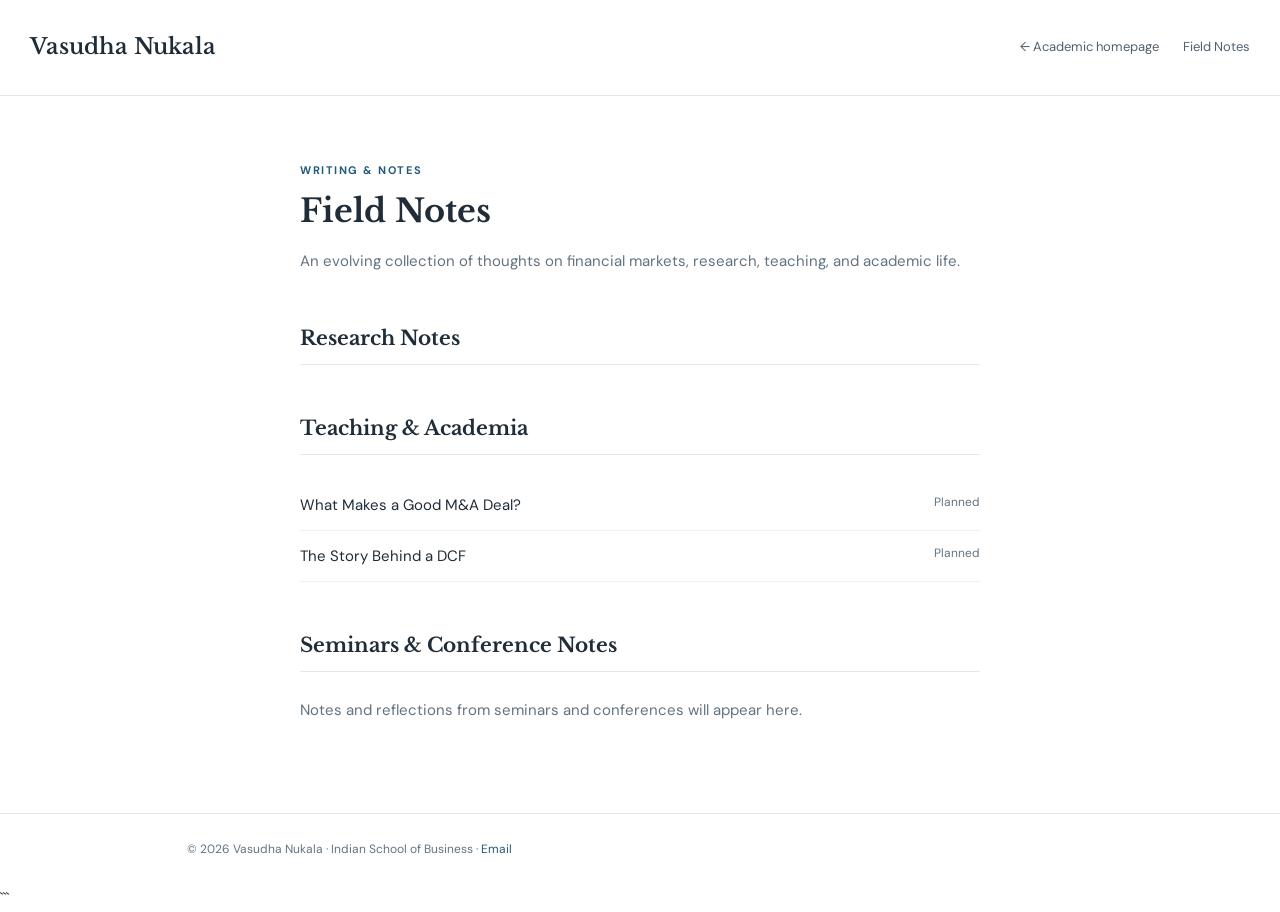
==== notebook/index.html @ e1ff9db9 "Refactor sections in index.html Removed 'Financial Markets' section and updated 'Conference Notes' h" ====
<!doctype html>
<html lang="en">
<head>
  <meta charset="utf-8">
  <meta name="viewport" content="width=device-width, initial-scale=1">
  <meta
    name="description"
    content="Vasudha Nukala — Assistant Professor of Finance at the Indian School of Business. Research, teaching and notebook."
  >

  <title>Notebook | Vasudha Nukala</title>

  <link rel="stylesheet" href="../style.css">
</head>

<body>
  <header class="top">
    <div class="wrap nav">
      <a class="brand" href="../index.html">Vasudha Nukala</a>

      <nav class="links">
        <a href="../index.html">← Academic homepage</a>
        <a href="index.html">Field Notes</a>
      </nav>
    </div>
  </header>

  <main class="notebook">
    <div class="eyebrow">Writing &amp; notes</div>

    <h1>Field Notes</h1>

    <p class="muted">
      An evolving collection of thoughts on financial markets, research, teaching,
      and academic life.
    </p>

    <h2>Research Notes</h2>


    <h2>Teaching &amp; Academia</h2>

    <div class="entry">
      What Makes a Good M&amp;A Deal?
      <span>Planned</span>
    </div>

    <div class="entry">
      The Story Behind a DCF
      <span>Planned</span>
    </div>

    <h2>Seminars &amp; Conference Notes</h2>

    <p class="muted">
      Notes and reflections from seminars and conferences will appear here.
    </p>
  </main>

  <footer class="footer">
    <div class="wrap">
      © 2026 Vasudha Nukala · Indian School of Business ·
      <a href="mailto:Vasudha_Nukala@isb.edu">Email</a>
    </div>
  </footer>
</body>
</html>
```
---- style.css ----
/* ==========================================
   1. FONTS
   ========================================== */

@import url('https://fonts.googleapis.com/css2?family=DM+Sans:wght@400;500;600;700&family=Libre+Baskerville:wght@400;700&display=swap');


/* ==========================================
   2. COLORS
   ========================================== */

:root {
  --ink: #202d38;
  --muted: #637381;
  --accent: #245b78;
  --line: #e4e8eb;
  --paper: #fff;
  --soft: #f6f8f9;
}


/* ==========================================
   3. GENERAL PAGE STYLING
   ========================================== */

* {
  box-sizing: border-box;
}

html {
  scroll-behavior: smooth;
}

body {
  margin: 0;
  background: var(--paper);
  color: var(--ink);
  font: 15px/1.75 'DM Sans', Arial, sans-serif;
}

a {
  color: var(--accent);
  text-decoration: none;
}

a:hover {
  text-decoration: underline;
}


/* ==========================================
   4. PAGE WIDTH
   ========================================== */

.wrap {
  max-width: 970px;
  margin: auto;
  padding: 0 32px;
}


/* ==========================================
   5. HEADER AND NAVIGATION
   ========================================== */

.top {
  position: sticky;
  top: 0;
  background: rgba(255, 255, 255, .97);
  border-bottom: 1px solid var(--line);
  z-index: 5;
}

.nav {
  display: flex;
  justify-content: space-between;
  align-items: center;
  gap: 16px;
  min-height: 68px;
}

.brand {
  font-family: 'Libre Baskerville', Georgia, serif;
  font-size: 17px;
  font-weight: bold;
  color: var(--ink);
}

.links {
  display: flex;
  gap: 21px;
  flex-wrap: wrap;
  font-size: 13px;
}

.links a {
  color: #52616e;
}


/* ==========================================
   6. HOMEPAGE INTRODUCTION
   ========================================== */

.hero {
  display: grid;
  grid-template-columns: 1fr 195px;
  gap: 50px;
  align-items: center;
  padding: 80px 0 65px;
}

.eyebrow {
  text-transform: uppercase;
  letter-spacing: .14em;
  font-size: 11px;
  color: var(--accent);
  font-weight: 700;
}


/* ==========================================
   7. HEADINGS
   ========================================== */

h1,
h2,
h3 {
  font-family: 'Libre Baskerville', Georgia, serif;
  line-height: 1.35;
}

h1 {
  font-size: 39px;
  margin: 10px 0;
}

h2 {
  font-size: 25px;
  margin: 0 0 25px;
}

h3 {
  font-size: 16px;
  margin: 0 0 8px;
}

.hero p {
  max-width: 650px;
}


/* ==========================================
   8. TEXT AND METADATA
   ========================================== */

.muted,
.meta {
  color: var(--muted);
}

.meta {
  font-size: 13px;
}


/* ==========================================
   9. PROFILE PHOTOGRAPH
   ========================================== */

.photo {
  height: 245px;
  background: #f1f4f5;
  border: 1px solid var(--line);
  display: flex;
  align-items: center;
  justify-content: center;
  color: #8896a1;
  text-align: center;
  font-size: 12px;
  padding: 15px;
}

.photo img {
  width: 100%;
  height: 100%;
  object-fit: cover;
}


/* ==========================================
   10. RESEARCH INTEREST TAGS
   ========================================== */

.pills {
  display: flex;
  flex-wrap: wrap;
  gap: 8px;
  margin: 22px 0;
}

.pill {
  font-size: 12px;
  background: var(--soft);
  border: 1px solid var(--line);
  padding: 3px 10px;
  border-radius: 20px;
}


/* ==========================================
   11. QUICK LINKS
   ========================================== */

.actions {
  display: flex;
  gap: 17px;
  flex-wrap: wrap;
  font-size: 13px;
}


/* ==========================================
   12. PAGE SECTIONS
   ========================================== */

section {
  padding: 56px 0;
  border-top: 1px solid var(--line);
}

.section-kicker {
  font-size: 11px;
  text-transform: uppercase;
  letter-spacing: .12em;
  color: var(--muted);
}


/* ==========================================
   13. RESEARCH PAPERS
   ========================================== */

.paper {
  padding: 22px 0;
  border-bottom: 1px solid var(--line);
}

.paper:last-child {
  border: 0;
}

.paper h3 {
  margin: 0 0 4px;
}

.paper p {
  margin: 7px 0;
}

.paper details {
  margin-top: 8px;
  font-size: 14px;
}

.paper summary {
  color: var(--accent);
  cursor: pointer;
  display: inline-block;
}


/* ==========================================
   14. PRESENTATIONS BY YEAR
   ========================================== */

.year {
  display: grid;
  grid-template-columns: 85px 1fr;
  gap: 15px;
  margin: 20px 0;
}

.year strong {
  color: var(--accent);
}


/* ==========================================
   15. LISTS
   ========================================== */

ul.clean {
  padding-left: 19px;
  margin: 0;
}

li {
  margin: 6px 0;
}


/* ==========================================
   16. FOOTER
   ========================================== */

.footer {
  border-top: 1px solid var(--line);
  padding: 25px 0;
  color: var(--muted);
  font-size: 12px;
}


/* ==========================================
   17. NOTEBOOK PAGE
   ========================================== */

.notebook {
  max-width: 740px;
  margin: 65px auto 90px;
  padding: 0 30px;
}

.notebook h1 {
  font-size: 32px;
}

.notebook h2 {
  font-size: 20px;
  margin-top: 50px;
  border-bottom: 1px solid var(--line);
  padding-bottom: 12px;
}

.entry {
  display: flex;
  justify-content: space-between;
  gap: 20px;
  padding: 12px 0;
  border-bottom: 1px solid #eef0f2;
}

.entry span {
  color: var(--muted);
  font-size: 12px;
  white-space: nowrap;
}


/* ==========================================
   18. NOTE BOXES
   ========================================== */

.note {
  background: var(--soft);
  padding: 15px 18px;
  font-size: 13px;
  color: var(--muted);
  border-left: 2px solid var(--accent);
}


/* ==========================================
   19. MOBILE RESPONSIVENESS
   ========================================== */

@media (max-width: 720px) {

  .wrap {
    padding: 0 20px;
  }

  .nav {
    align-items: flex-start;
    padding: 15px 0;
    flex-direction: column;
  }

  .links {
    gap: 12px;
  }

  .hero {
    grid-template-columns: 1fr;
    padding: 42px 0;
    gap: 20px;
  }

  .photo {
    height: 170px;
    width: 145px;
    grid-row: 1;
  }

  h1 {
    font-size: 31px;
  }

  .year {
    grid-template-columns: 1fr;
    gap: 0;
  }

  section {
    padding: 40px 0;
  }

}


/* HEADER LAYOUT */

.top .wrap {
  max-width: none;
  width: 100%;
  padding-left: 30px;
  padding-right: 30px;
  box-sizing: border-box;
}

.nav {
  display: flex;
  justify-content: space-between;
  align-items: center;
}

.links {
  display: flex;
  align-items: center;
  gap: 24px;
  margin-left: auto;
}

/* HEADER HEIGHT */

.top .nav {
  min-height: 95px;
}

.brand {
  font-size: 22px;
  font-weight: 600;
}
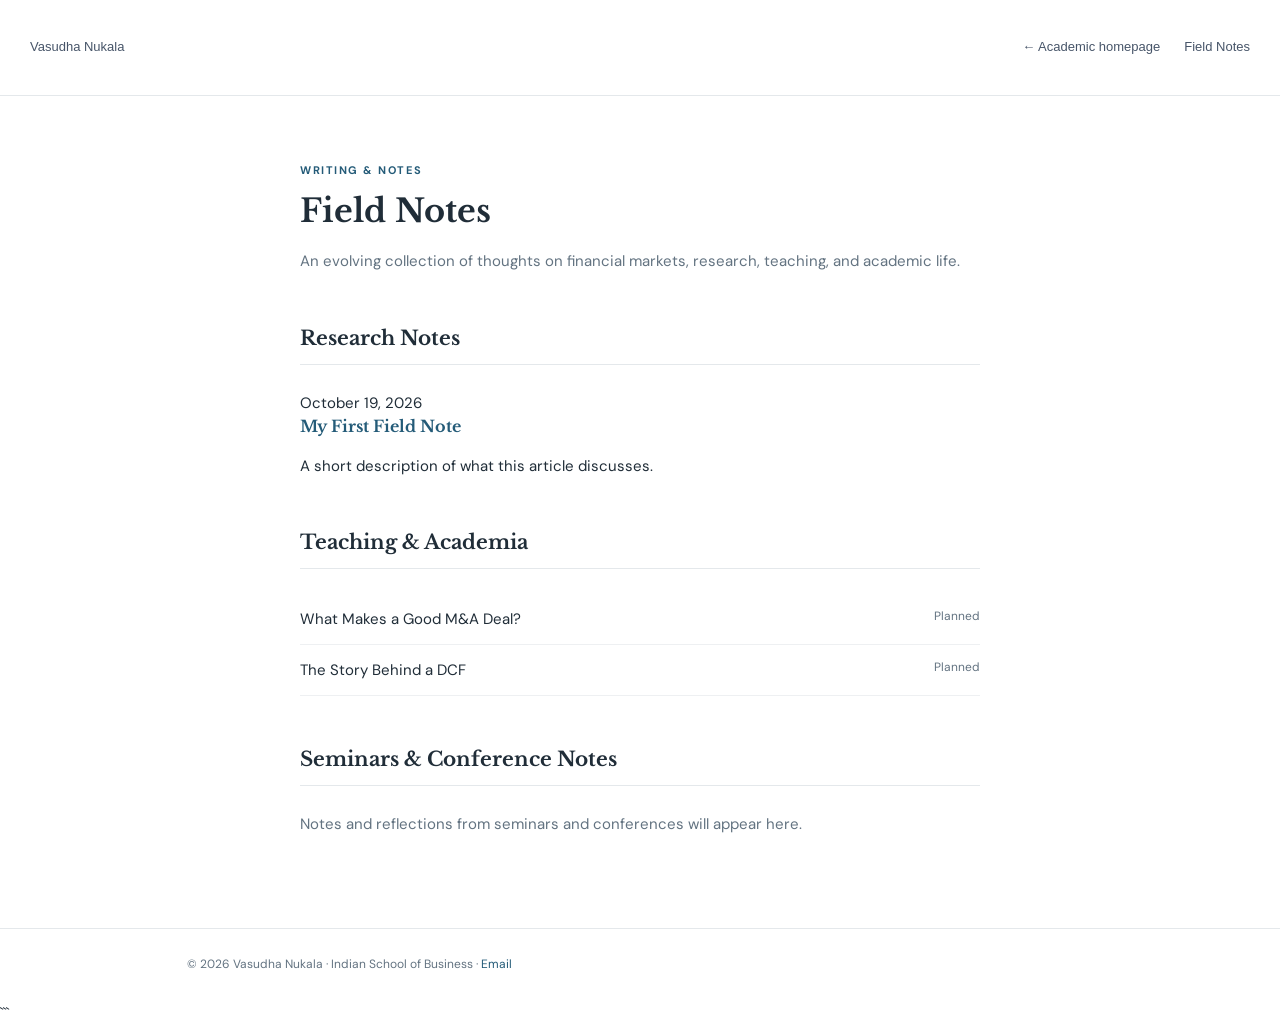
==== commit 93aa1157: "Add article entry for 'My First Field Note' Added a new article entry for 'My First Field Note' with" ====
--- a/notebook/index.html
+++ b/notebook/index.html
@@ -38,6 +38,19 @@
 
     <h2>Research Notes</h2>
 
+    <article class="note-entry">
+  <div class="note-date">October 19, 2026</div>
+
+  <h3>
+    <a href="first-post.html">
+      My First Field Note
+    </a>
+  </h3>
+
+  <p>
+    A short description of what this article discusses.
+  </p>
+</article>
 
     <h2>Teaching &amp; Academia</h2>
 
--- a/style.css
+++ b/style.css
@@ -443,3 +443,651 @@
   font-size: 22px;
   font-weight: 600;
 }
+
+.social-links {
+  display: flex;
+  justify-content: center;
+  align-items: center;
+  gap: 8px;
+  margin-top: 10px;
+}
+
+.social-links a {
+  display: inline-flex;
+  align-items: center;
+  justify-content: center;
+  width: 16px;
+  height: 16px;
+  color: #217a95;
+  text-decoration: none;
+}
+
+.social-links svg {
+  width: 14px;
+  height: 14px;
+  fill: currentColor;
+}
+
+.social-links a:hover {
+  color: #14546a;
+}
+
+.social-links a:focus-visible {
+  outline: 2px solid #217a95;
+  outline-offset: 3px;
+}
+
+.profile .social-links {
+  display: flex;
+  justify-content: center;
+  align-items: center;
+  gap: 7px;
+  margin-top: 8px;
+}
+
+.profile .social-links a {
+  display: inline-flex;
+  align-items: center;
+  justify-content: center;
+  width: 14px;
+  height: 14px;
+  min-width: 0;
+  min-height: 0;
+  padding: 0;
+  border: 0;
+  background: none;
+  color: #217a95;
+  text-decoration: none;
+}
+
+.profile .social-links svg {
+  display: block;
+  width: 12px;
+  height: 12px;
+  fill: currentColor;
+}
+
+.profile .social-links .twitter-link {
+  color: #1da1f2;
+}
+
+.profile .social-links {
+  display: flex;
+  justify-content: center;
+  align-items: center;
+  gap: 0;
+  margin-top: 8px;
+}
+
+.profile .social-links a,
+.profile .social-links .twitter-link {
+  width: 14px;
+  height: 14px;
+  padding: 0;
+  margin: 0;
+  color: #479bb5;
+}
+
+.profile .social-links svg {
+  display: block;
+  width: 13px;
+  height: 13px;
+  fill: currentColor;
+}
+
+.photo-contact {
+  margin-top: 14px;
+  border-bottom: 1px solid #eeeeee;
+  padding-bottom: 10px;
+}
+
+.photo-contact a {
+  display: flex;
+  align-items: center;
+  gap: 9px;
+  color: #172744;
+  font-size: 12px;
+  text-decoration: none;
+}
+
+.photo-contact svg {
+  width: 14px;
+  height: 14px;
+  flex-shrink: 0;
+  fill: none;
+  stroke: #b8b8b8;
+  stroke-width: 1.4;
+}
+
+.photo-contact a:hover {
+  text-decoration: underline;
+}
+
+.top .brand,
+.top .links a {
+  font-size: 13px;
+}
+
+header.top a.brand,
+header.top nav.links a {
+  font-family: Arial, sans-serif !important;
+  font-size: 13px !important;
+  font-weight: 400 !important;
+  font-style: normal !important;
+  letter-spacing: normal !important;
+  color: #475569 !important;
+}
+
+/* Published Papers heading */
+.research-subheading {
+  margin-top: 40px;
+  margin-bottom: 24px;
+}
+
+/* Make published paper titles match working papers */
+.paper h3 a {
+  color: inherit;
+  text-decoration: none;
+}
+
+.paper h3 a:hover {
+  color: var(--accent);
+}
+
+/* Publication year and journal badge */
+.publication-info {
+  display: flex;
+  align-items: center;
+  flex-wrap: wrap;
+  gap: 12px;
+  margin: 10px 0;
+  font-size: 13px;
+  color: #777;
+}
+
+/* Dark navy journal badge */
+.journal-badge {
+  display: inline-block;
+  background: #1b2742;
+  color: #ffffff;
+  padding: 5px 12px;
+  border-radius: 3px;
+  font-family: Arial, sans-serif;
+  font-size: 10px;
+  font-weight: 700;
+  letter-spacing: 0.04em;
+  line-height: 1.4;
+}
+
+/* Paper link button */
+.paper-links {
+  margin: 12px 0;
+  font-size: 12px;
+}
+
+.paper-links a {
+  display: inline-block;
+  padding: 5px 10px;
+  border: 1px solid #d8dde2;
+  border-radius: 3px;
+  text-decoration: none;
+  color: var(--ink);
+}
+
+.paper-links a:hover {
+  border-color: var(--accent);
+  color: var(--accent);
+}
+
+/* Published paper title links */
+#research .paper h3 a {
+  color: #24313c;
+  text-decoration: none;
+}
+
+#research .paper h3 a:hover {
+  color: #286183;
+}
+
+/* Year and publication badge */
+#research .publication-info {
+  display: flex;
+  align-items: center;
+  flex-wrap: wrap;
+  gap: 12px;
+  margin: 10px 0;
+  font-size: 13px;
+  color: #777777;
+}
+
+#research .journal-badge {
+  display: inline-block;
+  background-color: #1b2742;
+  color: #ffffff;
+  padding: 5px 12px;
+  border-radius: 3px;
+  font-family: Arial, sans-serif;
+  font-size: 10px;
+  font-weight: 700;
+  letter-spacing: 0.04em;
+  line-height: 1.4;
+}
+
+/* Outlined paper button */
+#research .paper-links {
+  margin: 12px 0;
+}
+
+#research .paper-links a {
+  display: inline-block;
+  padding: 6px 12px;
+  border: 1px solid #d8dde2;
+  border-radius: 3px;
+  color: #24313c;
+  text-decoration: none;
+  font-size: 12px;
+}
+
+#research .paper-links a:hover {
+  border-color: #286183;
+  color: #286183;
+}
+
+
+
+/* ==========================================
+   TEACHING PAGE
+   ========================================== */
+
+.teaching-institution {
+  font-family: 'Libre Baskerville', Georgia, serif;
+  font-size: 21px;
+  font-weight: 600;
+  color: var(--accent);
+  margin-top: 40px;
+  margin-bottom: 22px;
+}
+
+.teaching-group {
+  margin-bottom: 28px;
+}
+
+.teaching-group h4 {
+  font-size: 16px;
+  font-weight: 700;
+  color: var(--ink);
+  margin-bottom: 12px;
+}
+
+.teaching-group p {
+  font-size: 15px;
+  line-height: 1.7;
+  margin: 0 0 12px;
+}
+
+/* Teaching institution headings */
+
+#teaching .teaching-institution {
+  font-family: 'Libre Baskerville', Georgia, serif;
+  font-size: 22px;
+  font-weight: 600;
+  color: var(--accent);
+  margin-top: 45px;
+  margin-bottom: 25px;
+}
+
+/* ==========================================
+   TEACHING PAGE - SEPARATORS
+   ========================================== */
+
+/* Remove horizontal lines between individual courses */
+#teaching .paper {
+  border-bottom: none;
+  padding-bottom: 0;
+  margin-bottom: 28px;
+}
+
+/* Add a separator before the second university */
+#teaching .teaching-institution:not(:first-of-type) {
+  border-top: 1px solid #e2e6e9;
+  padding-top: 35px;
+  margin-top: 45px;
+}
+
+/* Reduce spacing between Olin courses only */
+
+#teaching .olin-courses .paper {
+  margin-bottom: 14px;
+  padding-bottom: 0;
+  border-bottom: none;
+}
+
+#teaching .olin-courses .paper h3 {
+  margin-bottom: 4px;
+}
+
+#teaching .olin-courses .paper .meta {
+  margin-top: 0;
+  margin-bottom: 0;
+}
+
+
+/* ==========================================
+   TEACHING PAGE - TWO-COLUMN CARDS
+   ========================================== */
+
+#teaching.teaching-page .teaching-cards {
+  display: grid;
+  grid-template-columns: repeat(2, minmax(0, 1fr));
+  gap: 24px;
+  margin-top: 35px;
+  align-items: stretch;
+}
+
+#teaching.teaching-page .teaching-card {
+  border: 1px solid #e1e5e8;
+  border-radius: 4px;
+  padding: 25px 24px;
+  min-width: 0;
+}
+
+#teaching.teaching-page .teaching-card h3 {
+  font-family: 'Libre Baskerville', Georgia, serif;
+  font-size: 17px;
+  font-weight: 400;
+  color: var(--ink);
+  margin: 0 0 8px;
+  line-height: 1.5;
+}
+
+#teaching.teaching-page .teaching-card-subtitle {
+  font-size: 12px;
+  font-style: italic;
+  color: #888;
+  margin: 0 0 22px;
+}
+
+#teaching.teaching-page .teaching-course {
+  display: flex;
+  align-items: flex-start;
+  gap: 10px;
+  padding: 12px 0;
+  border-bottom: 1px solid #edf0f2;
+  font-size: 13px;
+  line-height: 1.5;
+  color: var(--ink);
+}
+
+#teaching.teaching-page .teaching-course:last-child {
+  border-bottom: none;
+}
+
+#teaching.teaching-page .role-badge {
+  display: inline-block;
+  flex-shrink: 0;
+  padding: 4px 7px;
+  border-radius: 2px;
+  color: #ffffff;
+  font-family: Arial, sans-serif;
+  font-size: 9px;
+  font-weight: 700;
+  letter-spacing: 0.04em;
+  line-height: 1.3;
+}
+
+#teaching.teaching-page .role-badge.instructor {
+  background: #1b2742;
+}
+
+#teaching.teaching-page .role-badge.ta {
+  background: #7b9f8f;
+}
+
+#teaching.teaching-page .course-detail {
+  font-size: 11px;
+  color: #888;
+  margin-top: 3px;
+}
+
+/* Mobile layout */
+@media (max-width: 720px) {
+  #teaching.teaching-page .teaching-cards {
+    grid-template-columns: 1fr;
+    gap: 18px;
+  }
+
+  #teaching.teaching-page .teaching-card {
+    padding: 20px;
+  }
+}
+
+
+/* ==========================================
+   SEMINAR ARCHIVE - SCROLLABLE YEAR CARDS
+   ========================================== */
+
+#seminars .seminar-card-grid {
+  display: grid;
+  grid-template-columns: repeat(2, minmax(0, 1fr));
+  gap: 24px;
+  margin-top: 35px;
+  align-items: stretch;
+}
+
+/* Match the Teaching page's bordered cards */
+#seminars .seminar-card {
+  border: 1px solid #e1e5e8;
+  border-radius: 4px;
+  padding: 25px 24px;
+  margin: 0;
+  min-width: 0;
+  height: 480px;
+  box-sizing: border-box;
+}
+
+/* Make each card scroll independently */
+#seminars .seminar-card-scroll {
+  height: 100%;
+  overflow-y: auto;
+  padding-right: 12px;
+  scrollbar-width: thin;
+  scrollbar-color: #cbd5dc transparent;
+}
+
+/* Academic year heading */
+#seminars .seminar-card h3 {
+  font-family: 'Libre Baskerville', Georgia, serif;
+  font-size: 22px;
+  color: var(--ink);
+  margin: 0 0 18px;
+  padding-bottom: 15px;
+  border-bottom: 1px solid #e1e5e8;
+}
+
+/* Compact speaker entries */
+#seminars .seminar-card .seminar-entry {
+  padding: 12px 0;
+}
+
+#seminars .seminar-card .seminar-entry h4 {
+  font-size: 15px;
+  margin-bottom: 4px;
+}
+
+#seminars .seminar-card .seminar-entry p {
+  font-size: 12px;
+}
+
+/* Make the third card span the full row */
+#seminars #year-2024 {
+  grid-column: 1 / -1;
+  height: 340px;
+}
+
+/* Mobile: stack the cards */
+@media (max-width: 720px) {
+  #seminars .seminar-card-grid {
+    grid-template-columns: 1fr;
+  }
+
+  #seminars .seminar-card {
+    height: 420px;
+  }
+
+  #seminars #year-2024 {
+    grid-column: auto;
+    height: 420px;
+  }
+}
+
+
+/* ==========================================
+   SEMINAR ROWS - SINGLE LINE
+   ========================================== */
+
+#seminars .seminar-card .seminar-entry {
+  display: grid;
+  grid-template-columns: minmax(0, 1.3fr) minmax(0, 1fr) 24px;
+  align-items: center;
+  column-gap: 12px;
+  padding: 13px 0;
+  border-bottom: 1px solid #edf0f2;
+}
+
+#seminars .seminar-speaker {
+  font-size: 13px;
+  font-weight: 600;
+  color: var(--ink);
+  min-width: 0;
+}
+
+#seminars .seminar-institution {
+  font-size: 12px;
+  color: #78838d;
+  min-width: 0;
+}
+
+#seminars .seminar-paper-icon {
+  color: var(--accent);
+  display: inline-flex;
+  align-items: center;
+  justify-content: center;
+  width: 24px;
+  height: 24px;
+  text-decoration: none;
+}
+
+#seminars a.seminar-paper-icon:hover {
+  opacity: 0.65;
+}
+
+#seminars .seminar-speaker a {
+  color: inherit;
+  text-decoration: none;
+}
+
+#seminars .seminar-speaker a:hover {
+  color: var(--accent);
+}
+
+/* Keep rows compact on smaller screens */
+@media (max-width: 720px) {
+  #seminars .seminar-card .seminar-entry {
+    grid-template-columns: minmax(0, 1fr) minmax(0, 1fr) 24px;
+    column-gap: 8px;
+  }
+
+  #seminars .seminar-speaker {
+    font-size: 12px;
+  }
+
+  #seminars .seminar-institution {
+    font-size: 11px;
+  }
+}
+
+
+/* ==========================================
+   SEMINAR PAGE - FULL WIDTH YEAR CARDS
+   ========================================== */
+
+/* Stack the three academic years vertically */
+#seminars .seminar-card-grid {
+  display: grid;
+  grid-template-columns: 1fr;
+  gap: 28px;
+}
+
+/* Each box takes the full available width */
+#seminars .seminar-card,
+#seminars #year-2024 {
+  grid-column: 1 / -1;
+  width: 100%;
+  height: 420px;
+  box-sizing: border-box;
+}
+
+/* Three columns: speaker, institution, paper icon */
+#seminars .seminar-card .seminar-entry {
+  display: grid;
+  grid-template-columns:
+    minmax(0, 1fr)
+    minmax(0, 1.5fr)
+    28px;
+  align-items: center;
+  column-gap: 24px;
+  padding: 13px 0;
+}
+
+/* Consistent font size for speaker and institution */
+#seminars .seminar-card .seminar-speaker,
+#seminars .seminar-card .seminar-institution {
+  font-size: 14px;
+  line-height: 1.5;
+}
+
+/* Speaker name slightly bolder */
+#seminars .seminar-card .seminar-speaker {
+  font-weight: 600;
+}
+
+/* Institution gets more horizontal room */
+#seminars .seminar-card .seminar-institution {
+  font-weight: 400;
+  color: #78838d;
+}
+
+/* Keep the paper icon aligned to the right */
+#seminars .seminar-card .seminar-paper-icon {
+  justify-self: end;
+}
+
+/* If older date elements are still present,
+   make them match the other text */
+#seminars .seminar-card .seminar-date {
+  font-size: 14px;
+  line-height: 1.5;
+}
+
+/* Mobile layout */
+@media (max-width: 720px) {
+  #seminars .seminar-card,
+  #seminars #year-2024 {
+    height: 400px;
+  }
+
+  #seminars .seminar-card .seminar-entry {
+    grid-template-columns:
+      minmax(0, 1fr)
+      minmax(0, 1.2fr)
+      24px;
+    column-gap: 10px;
+  }
+
+  #seminars .seminar-card .seminar-speaker,
+  #seminars .seminar-card .seminar-institution {
+    font-size: 12px;
+  }
+}
+
+
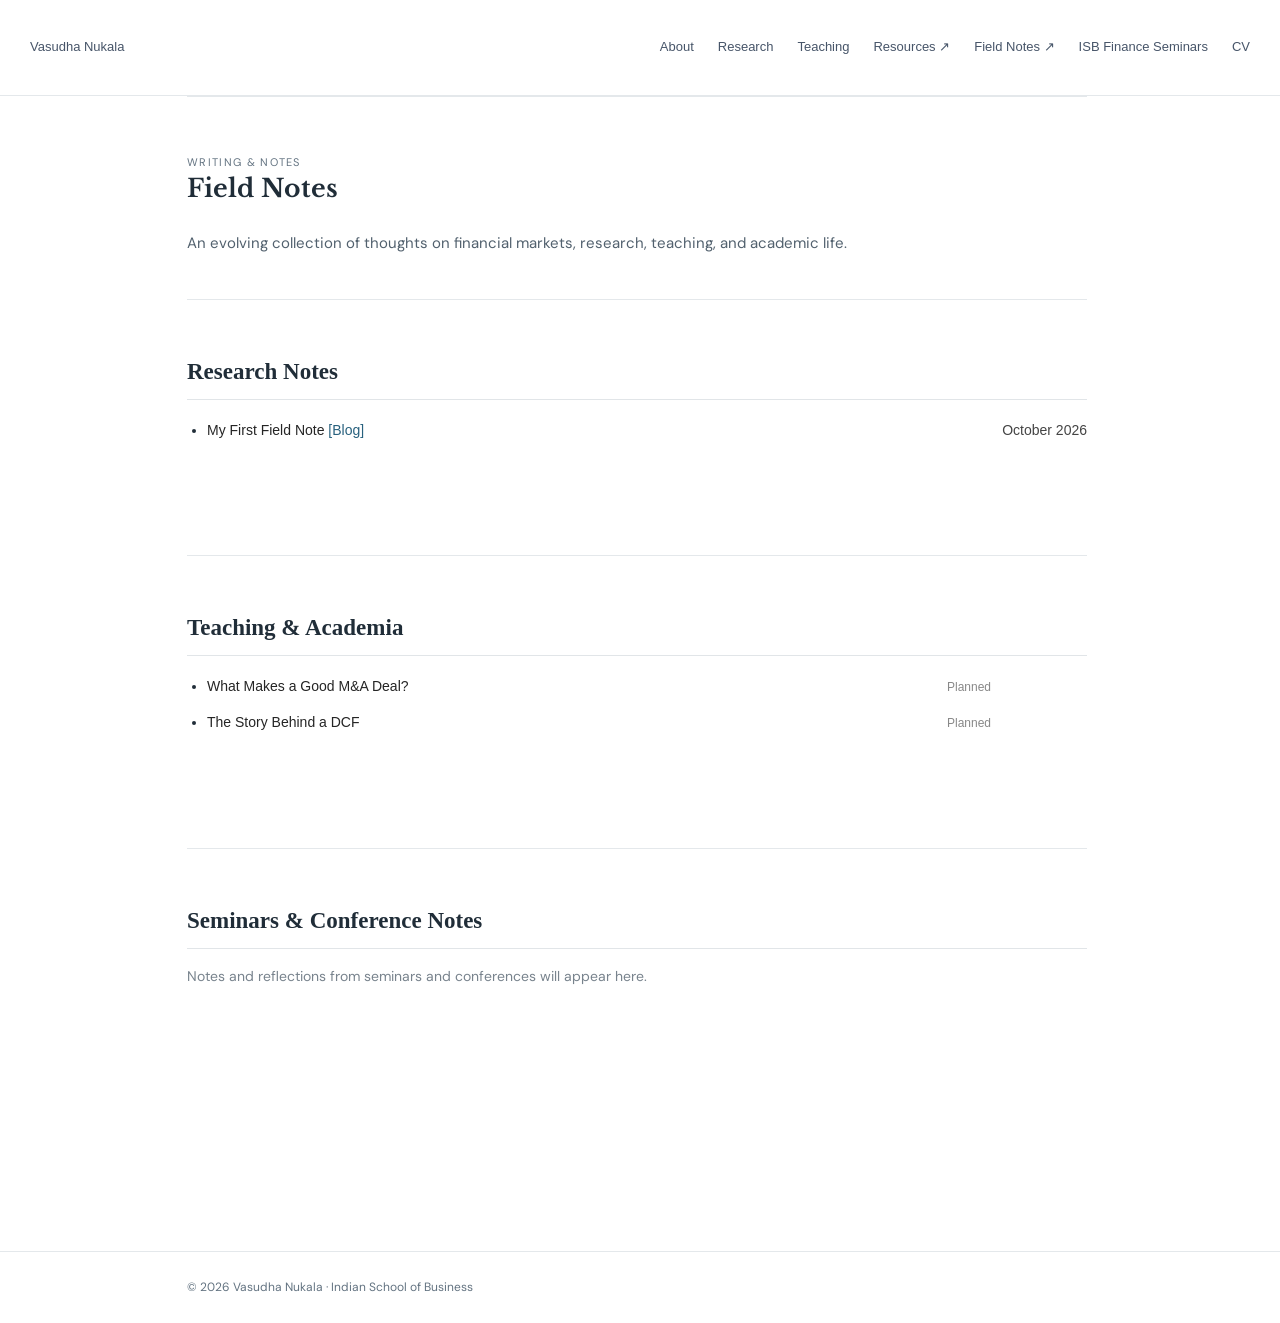
==== commit 8fab41a1: "Update index.html for Field Notes section" ====
--- a/notebook/index.html
+++ b/notebook/index.html
@@ -1,82 +1,256 @@
 
 <!doctype html>
 <html lang="en">
+
 <head>
   <meta charset="utf-8">
   <meta name="viewport" content="width=device-width, initial-scale=1">
-  <meta
-    name="description"
-    content="Vasudha Nukala — Assistant Professor of Finance at the Indian School of Business. Research, teaching and notebook."
-  >
-
-  <title>Notebook | Vasudha Nukala</title>
-
-  <link rel="stylesheet" href="../style.css">
+
+  <title>Field Notes | Vasudha Nukala</title>
+  <meta name="description"
+        content="Field Notes by Vasudha Nukala">
+
+  <link rel="stylesheet" href="../style.css?v=3">
+
+  <style>
+    /* Field Notes index */
+
+    #field-notes {
+      max-width: 900px;
+      margin-bottom: 90px;
+    }
+
+    #field-notes .notes-intro {
+      color: #52616e;
+      line-height: 1.7;
+      margin: 16px 0 42px;
+    }
+
+    /* Preserve category headings */
+    #field-notes .notes-section {
+      margin: 40px 0 48px;
+    }
+
+    #field-notes .notes-section h3 {
+      font-family: Georgia, serif;
+      font-size: 23px;
+      color: var(--ink);
+      margin: 0 0 16px;
+      padding-bottom: 12px;
+      border-bottom: 1px solid #e1e5e8;
+    }
+
+    /* Sangmin Oh-inspired compact post lists */
+    #field-notes .notes-list {
+      list-style: disc;
+      padding-left: 20px;
+      margin: 0;
+    }
+
+    #field-notes .notes-list li {
+      padding: 4px 0;
+      font-family: Arial, sans-serif;
+      font-size: 14px;
+      line-height: 1.55;
+    }
+
+    #field-notes .note-row {
+      display: grid;
+      grid-template-columns: minmax(0, 1fr) 140px;
+      column-gap: 20px;
+      align-items: baseline;
+    }
+
+    #field-notes .note-title {
+      color: #252525;
+    }
+
+    #field-notes .note-link {
+      color: #28617e;
+      text-decoration: none;
+      white-space: nowrap;
+    }
+
+    #field-notes .note-link:hover {
+      text-decoration: underline;
+    }
+
+    #field-notes .note-date {
+      color: #444;
+      font-size: 14px;
+      text-align: right;
+      white-space: nowrap;
+    }
+
+    #field-notes .note-planned {
+      color: #888;
+      font-size: 12px;
+    }
+
+    #field-notes .notes-empty {
+      color: #78838d;
+      font-size: 14px;
+      line-height: 1.7;
+      margin: 12px 0;
+    }
+
+    @media (max-width: 650px) {
+      #field-notes .note-row {
+        grid-template-columns: minmax(0, 1fr);
+        row-gap: 2px;
+      }
+
+      #field-notes .note-date {
+        text-align: left;
+        font-size: 12px;
+        color: #888;
+      }
+    }
+  </style>
 </head>
 
 <body>
+
+  <!-- NAVIGATION -->
   <header class="top">
     <div class="wrap nav">
-      <a class="brand" href="../index.html">Vasudha Nukala</a>
+
+      <a class="brand" href="../index.html">
+        Vasudha Nukala
+      </a>
 
       <nav class="links">
-        <a href="../index.html">← Academic homepage</a>
-        <a href="index.html">Field Notes</a>
+        <a href="../index.html#about">About</a>
+        <a href="../index.html#research">Research</a>
+        <a href="../teaching/">Teaching</a>
+        <a href="../resources/">Resources ↗</a>
+        <a href="../notebook/">Field Notes ↗</a>
+        <a href="../seminars/">ISB Finance Seminars</a>
+        <a href="../index.html#cv">CV</a>
       </nav>
+
     </div>
   </header>
 
-  <main class="notebook">
-    <div class="eyebrow">Writing &amp; notes</div>
-
-    <h1>Field Notes</h1>
-
-    <p class="muted">
-      An evolving collection of thoughts on financial markets, research, teaching,
-      and academic life.
-    </p>
-
-    <h2>Research Notes</h2>
-
-    <article class="note-entry">
-  <div class="note-date">October 19, 2026</div>
-
-  <h3>
-    <a href="first-post.html">
-      My First Field Note
-    </a>
-  </h3>
-
-  <p>
-    A short description of what this article discusses.
-  </p>
-</article>
-
-    <h2>Teaching &amp; Academia</h2>
-
-    <div class="entry">
-      What Makes a Good M&amp;A Deal?
-      <span>Planned</span>
-    </div>
-
-    <div class="entry">
-      The Story Behind a DCF
-      <span>Planned</span>
-    </div>
-
-    <h2>Seminars &amp; Conference Notes</h2>
-
-    <p class="muted">
-      Notes and reflections from seminars and conferences will appear here.
-    </p>
+  <!-- MAIN CONTENT -->
+  <main class="wrap">
+
+    <section id="field-notes">
+
+      <div class="section-kicker">
+        WRITING & NOTES
+      </div>
+
+      <h2>Field Notes</h2>
+
+      <p class="notes-intro">
+        An evolving collection of thoughts on financial
+        markets, research, teaching, and academic life.
+      </p>
+
+      <!-- ============================ -->
+      <!-- RESEARCH NOTES -->
+      <!-- ============================ -->
+
+      <section class="notes-section">
+
+        <h3>Research Notes</h3>
+
+        <ul class="notes-list">
+
+          <li>
+            <div class="note-row">
+
+              <span class="note-title">
+                My First Field Note
+                <a class="note-link"
+                   href="first-post.html">[Blog]</a>
+              </span>
+
+              <span class="note-date">
+                October 2026
+              </span>
+
+            </div>
+          </li>
+
+          <!-- Add new research posts here -->
+
+        </ul>
+
+      </section>
+
+      <!-- ============================ -->
+      <!-- TEACHING & ACADEMIA -->
+      <!-- ============================ -->
+
+      <section class="notes-section">
+
+        <h3>Teaching & Academia</h3>
+
+        <ul class="notes-list">
+
+          <li>
+            <div class="note-row">
+
+              <span class="note-title">
+                What Makes a Good M&A Deal?
+              </span>
+
+              <span class="note-planned">
+                Planned
+              </span>
+
+            </div>
+          </li>
+
+          <li>
+            <div class="note-row">
+
+              <span class="note-title">
+                The Story Behind a DCF
+              </span>
+
+              <span class="note-planned">
+                Planned
+              </span>
+
+            </div>
+          </li>
+
+          <!-- Add new teaching posts here -->
+
+        </ul>
+
+      </section>
+
+      <!-- ============================ -->
+      <!-- SEMINARS & CONFERENCES -->
+      <!-- ============================ -->
+
+      <section class="notes-section">
+
+        <h3>Seminars & Conference Notes</h3>
+
+        <p class="notes-empty">
+          Notes and reflections from seminars and
+          conferences will appear here.
+        </p>
+
+        <!-- Add seminar posts here -->
+
+      </section>
+
+    </section>
+
   </main>
 
+  <!-- FOOTER -->
   <footer class="footer">
     <div class="wrap">
-      © 2026 Vasudha Nukala · Indian School of Business ·
-      <a href="mailto:Vasudha_Nukala@isb.edu">Email</a>
+      © 2026 Vasudha Nukala · Indian School of Business
     </div>
   </footer>
+
 </body>
 </html>
-```
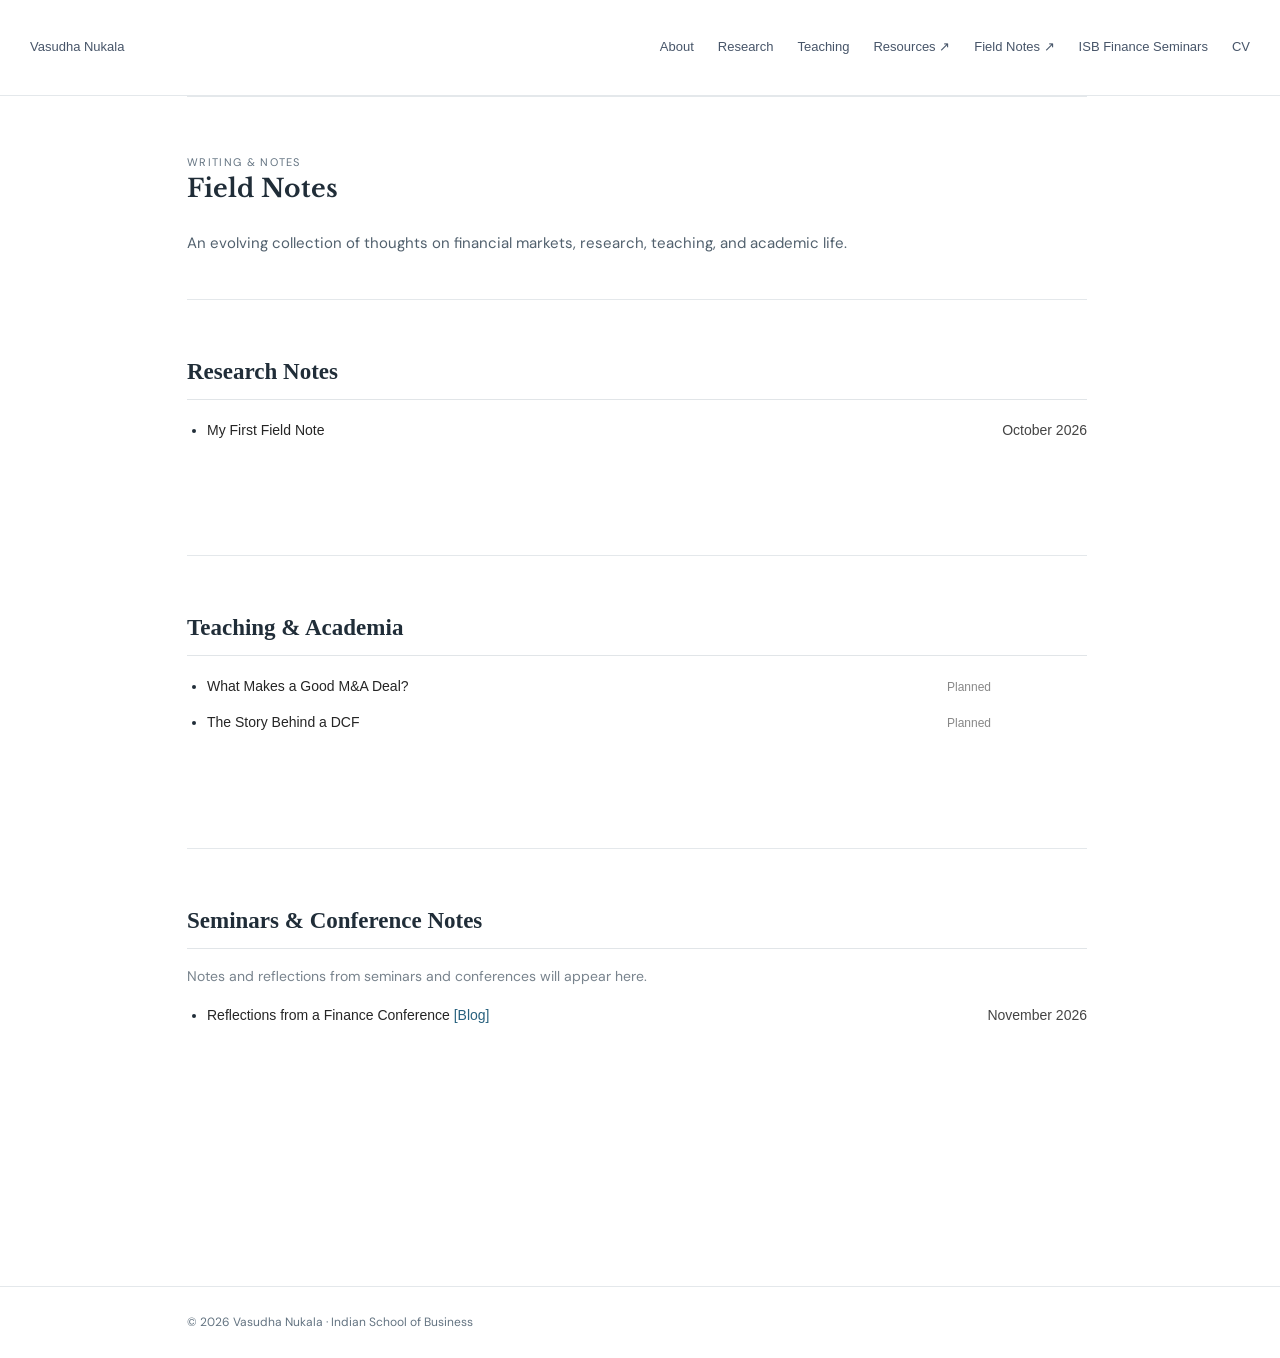
==== commit b9f6f29d: "Add seminar posts section to index.html Added a new section for seminar posts with a sample entry." ====
--- a/notebook/index.html
+++ b/notebook/index.html
@@ -164,7 +164,7 @@
               <span class="note-title">
                 My First Field Note
                 <a class="note-link"
-                   href="first-post.html">[Blog]</a>
+                   href="first-post.html"></a>
               </span>
 
               <span class="note-date">
@@ -238,6 +238,21 @@
         </p>
 
         <!-- Add seminar posts here -->
+        <ul class="notes-list">
+        <li>
+        <div class="note-row">
+        <span class="note-title">
+        Reflections from a Finance Conference
+        <a class="note-link"
+           href="conference-reflections.html">[Blog]</a>
+      </span>
+
+      <span class="note-date">
+        November 2026
+      </span>
+    </div>
+  </li>
+</ul>
 
       </section>
 
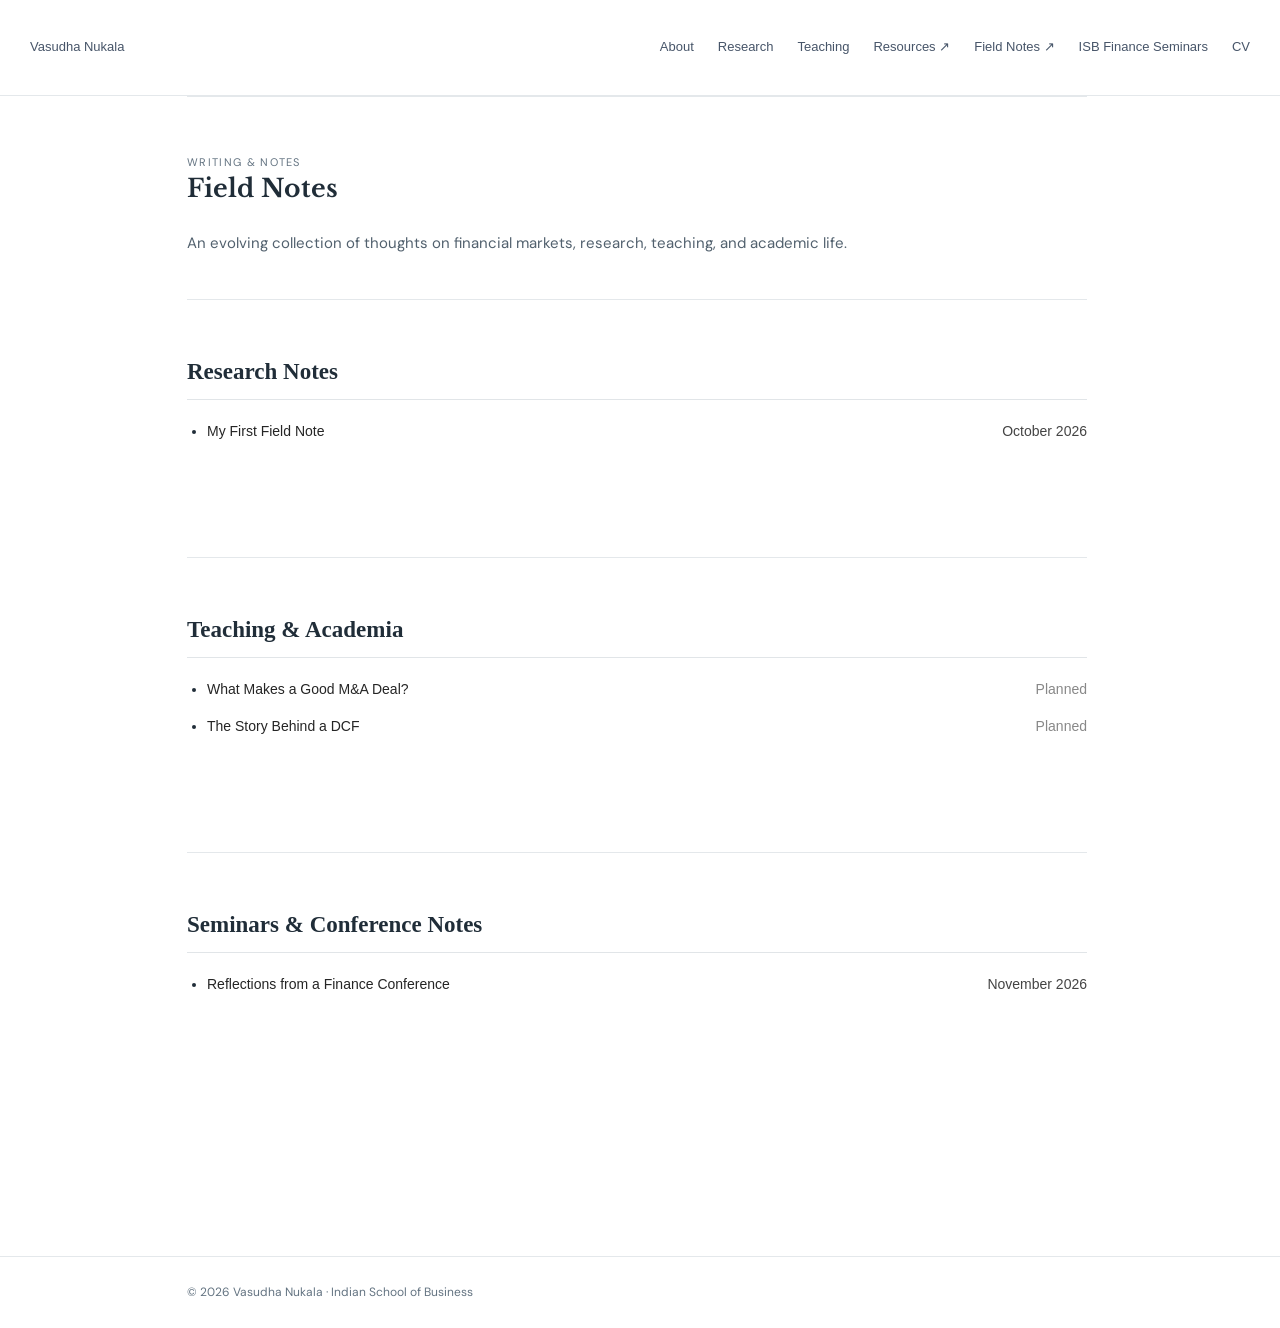
==== commit 15385b84: "Refactor notes section HTML and CSS styles Updated the HTML structure and styles for notes sections," ====
--- a/notebook/index.html
+++ b/notebook/index.html
@@ -40,53 +40,60 @@
       border-bottom: 1px solid #e1e5e8;
     }
 
-    /* Sangmin Oh-inspired compact post lists */
-    #field-notes .notes-list {
-      list-style: disc;
-      padding-left: 20px;
-      margin: 0;
-    }
-
-    #field-notes .notes-list li {
-      padding: 4px 0;
-      font-family: Arial, sans-serif;
-      font-size: 14px;
-      line-height: 1.55;
-    }
-
-    #field-notes .note-row {
-      display: grid;
-      grid-template-columns: minmax(0, 1fr) 140px;
-      column-gap: 20px;
-      align-items: baseline;
-    }
-
-    #field-notes .note-title {
-      color: #252525;
-    }
-
-    #field-notes .note-link {
-      color: #28617e;
-      text-decoration: none;
-      white-space: nowrap;
-    }
-
-    #field-notes .note-link:hover {
-      text-decoration: underline;
-    }
-
-    #field-notes .note-date {
-      color: #444;
-      font-size: 14px;
-      text-align: right;
-      white-space: nowrap;
-    }
-
-    #field-notes .note-planned {
-      color: #888;
-      font-size: 12px;
-    }
-
+    
+/* Consistent compact post lists */
+
+#field-notes .notes-list {
+  list-style: disc;
+  padding-left: 20px;
+  margin: 0;
+}
+
+#field-notes .notes-list li {
+  padding: 5px 0;
+  font-family: Arial, sans-serif;
+  font-size: 14px;
+  line-height: 1.5;
+}
+
+#field-notes .note-row {
+  display: grid;
+  grid-template-columns: minmax(0, 1fr) 150px;
+  column-gap: 20px;
+  align-items: baseline;
+}
+
+/* All post titles look the same */
+#field-notes .note-title,
+#field-notes .note-title a {
+  font-family: Arial, sans-serif;
+  font-size: 14px;
+  font-weight: 400;
+  color: #252525;
+  text-decoration: none;
+}
+
+#field-notes .note-title a:hover {
+  color: #28617e;
+  text-decoration: underline;
+}
+
+/* Consistent dates and statuses */
+#field-notes .note-date {
+  font-family: Arial, sans-serif;
+  font-size: 14px;
+  font-weight: 400;
+  color: #444;
+  text-align: right;
+  white-space: nowrap;
+}
+
+#field-notes .note-planned {
+  font-family: Arial, sans-serif;
+  font-size: 14px;
+  color: #888;
+  text-align: right;
+}
     #field-notes .notes-empty {
       color: #78838d;
       font-size: 14px;
@@ -148,112 +155,105 @@
         markets, research, teaching, and academic life.
       </p>
 
-      <!-- ============================ -->
-      <!-- RESEARCH NOTES -->
-      <!-- ============================ -->
-
-      <section class="notes-section">
-
-        <h3>Research Notes</h3>
-
-        <ul class="notes-list">
-
-          <li>
-            <div class="note-row">
-
-              <span class="note-title">
-                My First Field Note
-                <a class="note-link"
-                   href="first-post.html"></a>
-              </span>
-
-              <span class="note-date">
-                October 2026
-              </span>
-
-            </div>
-          </li>
-
-          <!-- Add new research posts here -->
-
-        </ul>
-
-      </section>
-
-      <!-- ============================ -->
-      <!-- TEACHING & ACADEMIA -->
-      <!-- ============================ -->
-
-      <section class="notes-section">
-
-        <h3>Teaching & Academia</h3>
-
-        <ul class="notes-list">
-
-          <li>
-            <div class="note-row">
-
-              <span class="note-title">
-                What Makes a Good M&A Deal?
-              </span>
-
-              <span class="note-planned">
-                Planned
-              </span>
-
-            </div>
-          </li>
-
-          <li>
-            <div class="note-row">
-
-              <span class="note-title">
-                The Story Behind a DCF
-              </span>
-
-              <span class="note-planned">
-                Planned
-              </span>
-
-            </div>
-          </li>
-
-          <!-- Add new teaching posts here -->
-
-        </ul>
-
-      </section>
-
-      <!-- ============================ -->
-      <!-- SEMINARS & CONFERENCES -->
-      <!-- ============================ -->
-
-      <section class="notes-section">
-
-        <h3>Seminars & Conference Notes</h3>
-
-        <p class="notes-empty">
-          Notes and reflections from seminars and
-          conferences will appear here.
-        </p>
-
-        <!-- Add seminar posts here -->
-        <ul class="notes-list">
-        <li>
-        <div class="note-row">
-        <span class="note-title">
-        Reflections from a Finance Conference
-        <a class="note-link"
-           href="conference-reflections.html">[Blog]</a>
-      </span>
-
-      <span class="note-date">
-        November 2026
-      </span>
-    </div>
-  </li>
-</ul>
-
+
+<!-- ============================ -->
+<!-- RESEARCH NOTES -->
+<!-- ============================ -->
+
+<section class="notes-section">
+
+  <h3>Research Notes</h3>
+
+  <ul class="notes-list">
+
+    <li>
+      <div class="note-row">
+        <span class="note-title">
+          <a href="first-post.html">
+            My First Field Note
+          </a>
+        </span>
+        <span class="note-date">
+          October 2026
+        </span>
+      </div>
+    </li>
+
+    <!-- Add new research posts here -->
+
+  </ul>
+
+</section>
+
+
+<!-- ============================ -->
+<!-- TEACHING & ACADEMIA -->
+<!-- ============================ -->
+
+<section class="notes-section">
+
+  <h3>Teaching & Academia</h3>
+
+  <ul class="notes-list">
+
+    <li>
+      <div class="note-row">
+        <span class="note-title">
+          What Makes a Good M&A Deal?
+        </span>
+        <span class="note-planned">
+          Planned
+        </span>
+      </div>
+    </li>
+
+    <li>
+      <div class="note-row">
+        <span class="note-title">
+          The Story Behind a DCF
+        </span>
+        <span class="note-planned">
+          Planned
+        </span>
+      </div>
+    </li>
+
+    <!-- Add new teaching posts here -->
+
+  </ul>
+
+</section>
+
+
+<!-- ============================ -->
+<!-- SEMINARS & CONFERENCES -->
+<!-- ============================ -->
+
+<section class="notes-section">
+
+  <h3>Seminars & Conference Notes</h3>
+
+  <ul class="notes-list">
+
+    <li>
+      <div class="note-row">
+        <span class="note-title">
+          <a href="conference-reflections.html">
+            Reflections from a Finance Conference
+          </a>
+        </span>
+        <span class="note-date">
+          November 2026
+        </span>
+      </div>
+    </li>
+
+    <!-- Add new seminar posts here -->
+
+  </ul>
+
+</section>
+      
       </section>
 
     </section>
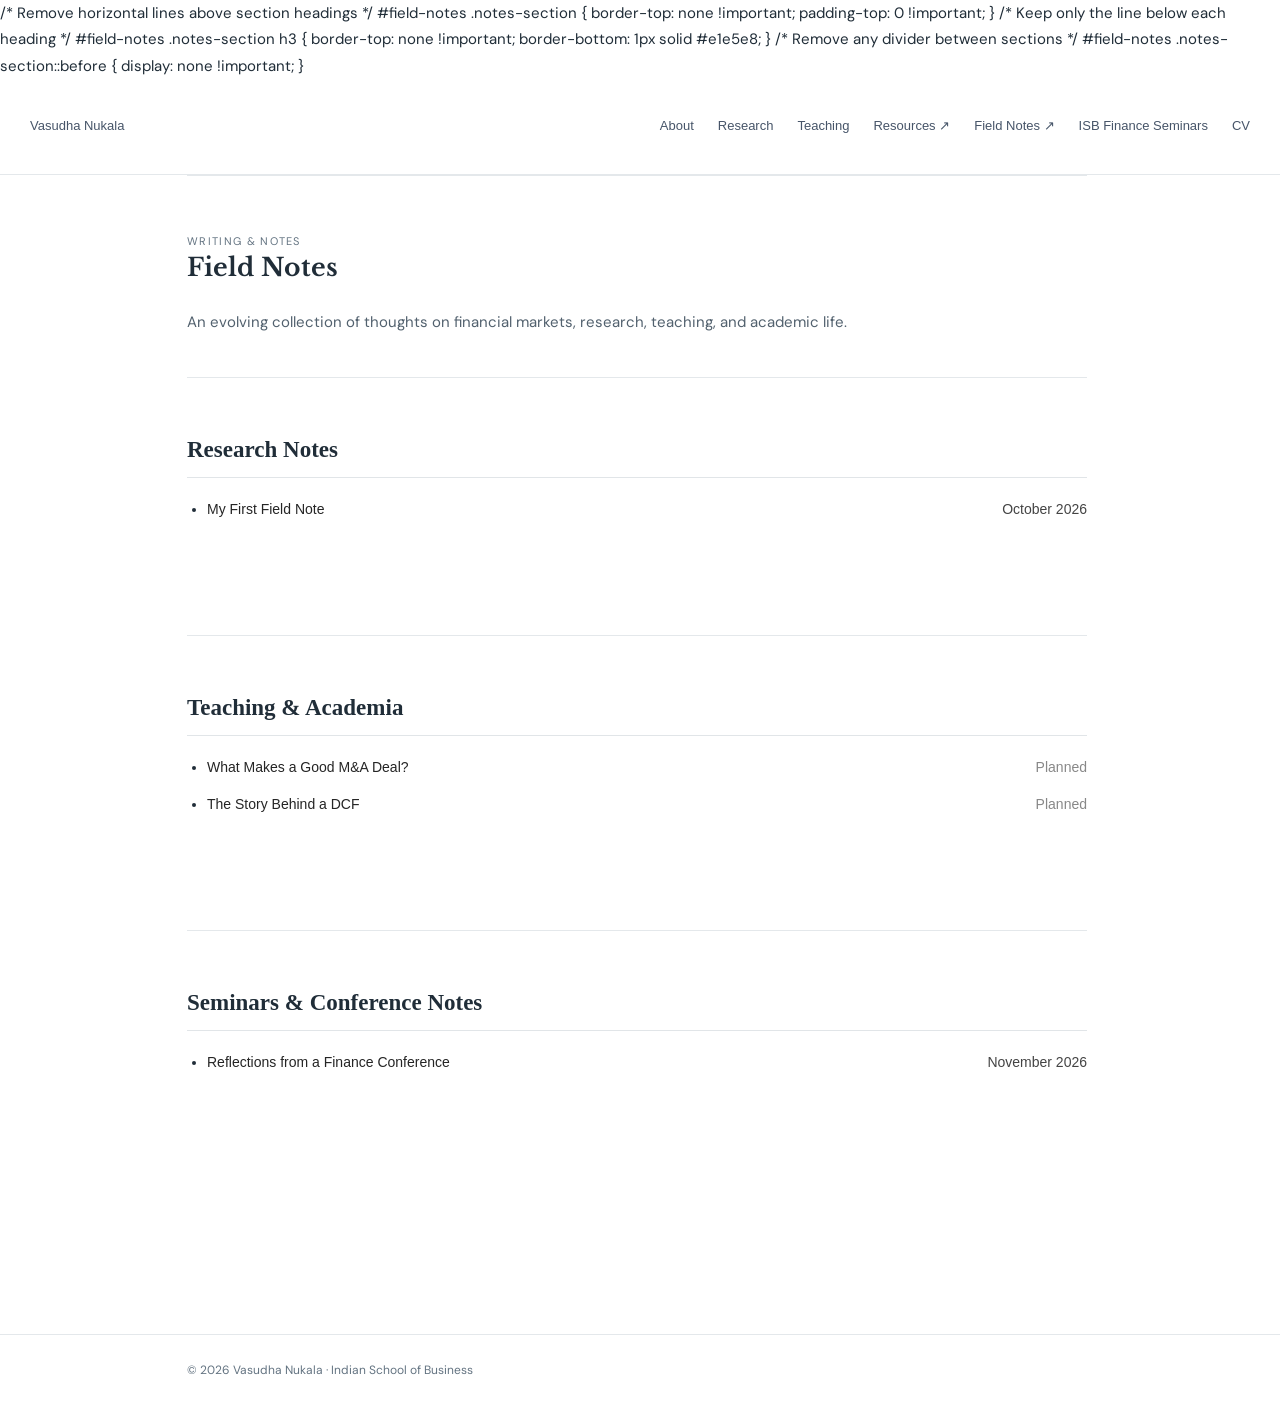
==== commit 36093ae5: "Update styles for section headings in index.html Added CSS styles to modify section headings in fiel" ====
--- a/notebook/index.html
+++ b/notebook/index.html
@@ -11,6 +11,25 @@
         content="Field Notes by Vasudha Nukala">
 
   <link rel="stylesheet" href="../style.css?v=3">
+
+  
+/* Remove horizontal lines above section headings */
+#field-notes .notes-section {
+  border-top: none !important;
+  padding-top: 0 !important;
+}
+
+/* Keep only the line below each heading */
+#field-notes .notes-section h3 {
+  border-top: none !important;
+  border-bottom: 1px solid #e1e5e8;
+}
+
+/* Remove any divider between sections */
+#field-notes .notes-section::before {
+  display: none !important;
+}
+
 
   <style>
     /* Field Notes index */
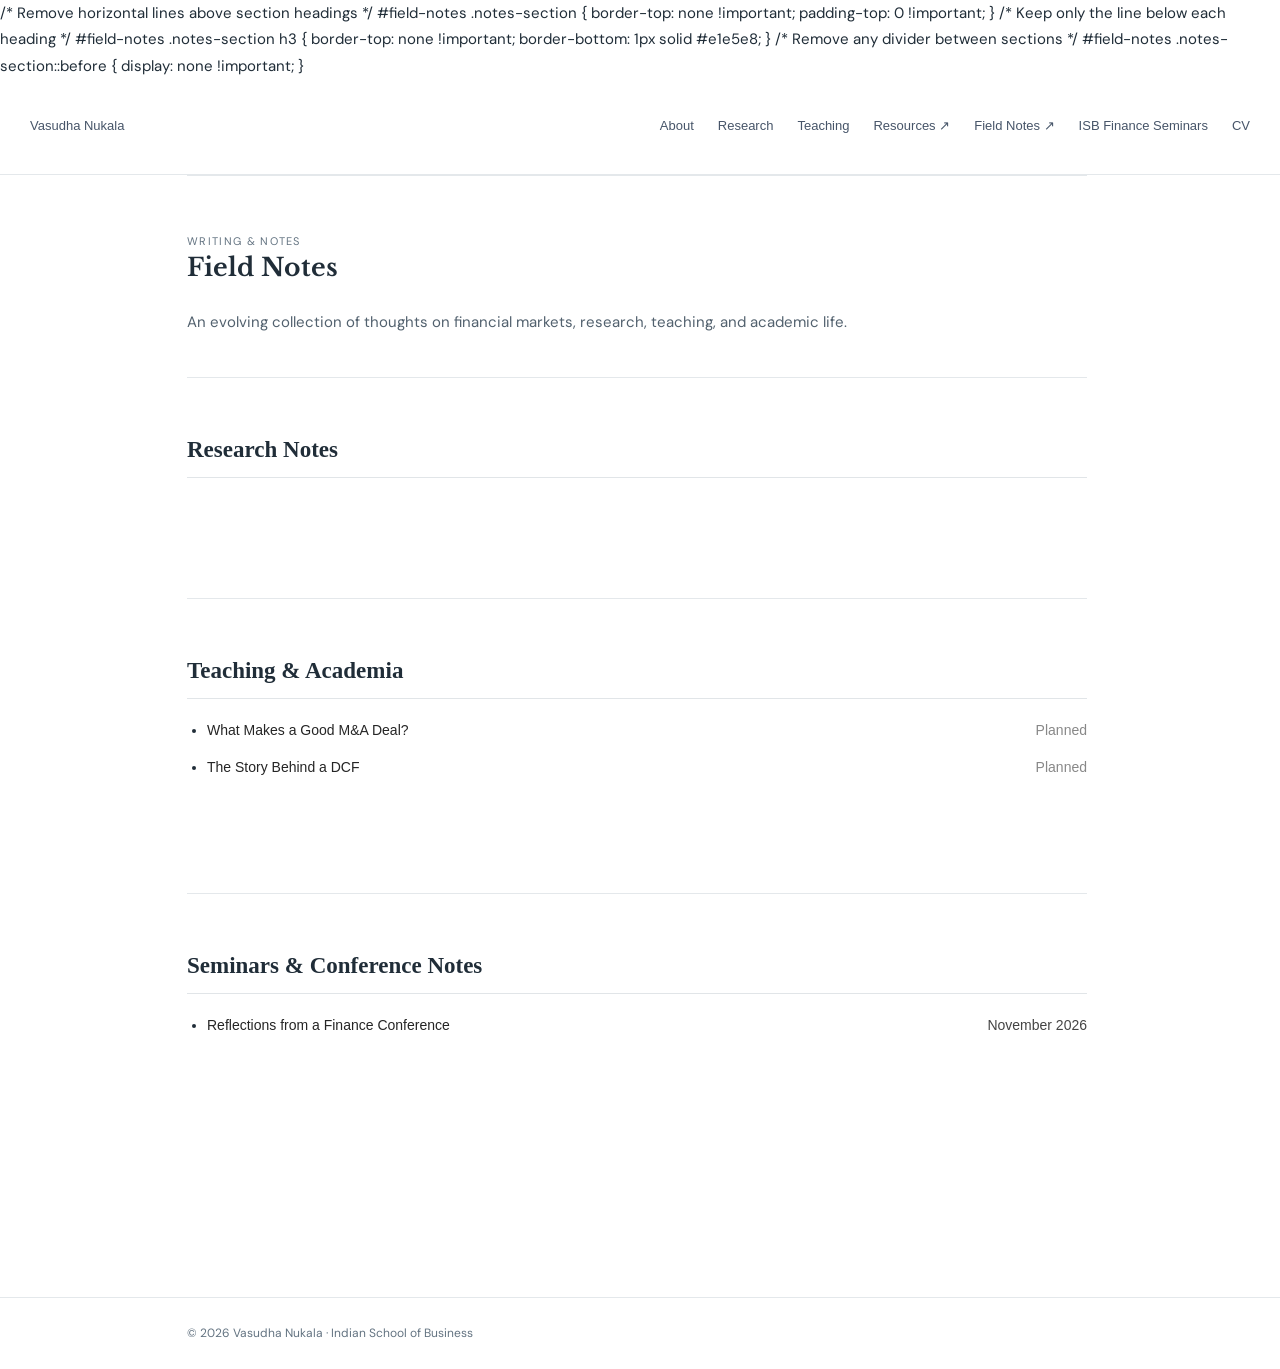
==== commit b6afd7b8: "Remove first field note from research notes Removed the first field note entry from the notes list." ====
--- a/notebook/index.html
+++ b/notebook/index.html
@@ -185,18 +185,7 @@
 
   <ul class="notes-list">
 
-    <li>
-      <div class="note-row">
-        <span class="note-title">
-          <a href="first-post.html">
-            My First Field Note
-          </a>
-        </span>
-        <span class="note-date">
-          October 2026
-        </span>
-      </div>
-    </li>
+   
 
     <!-- Add new research posts here -->
 
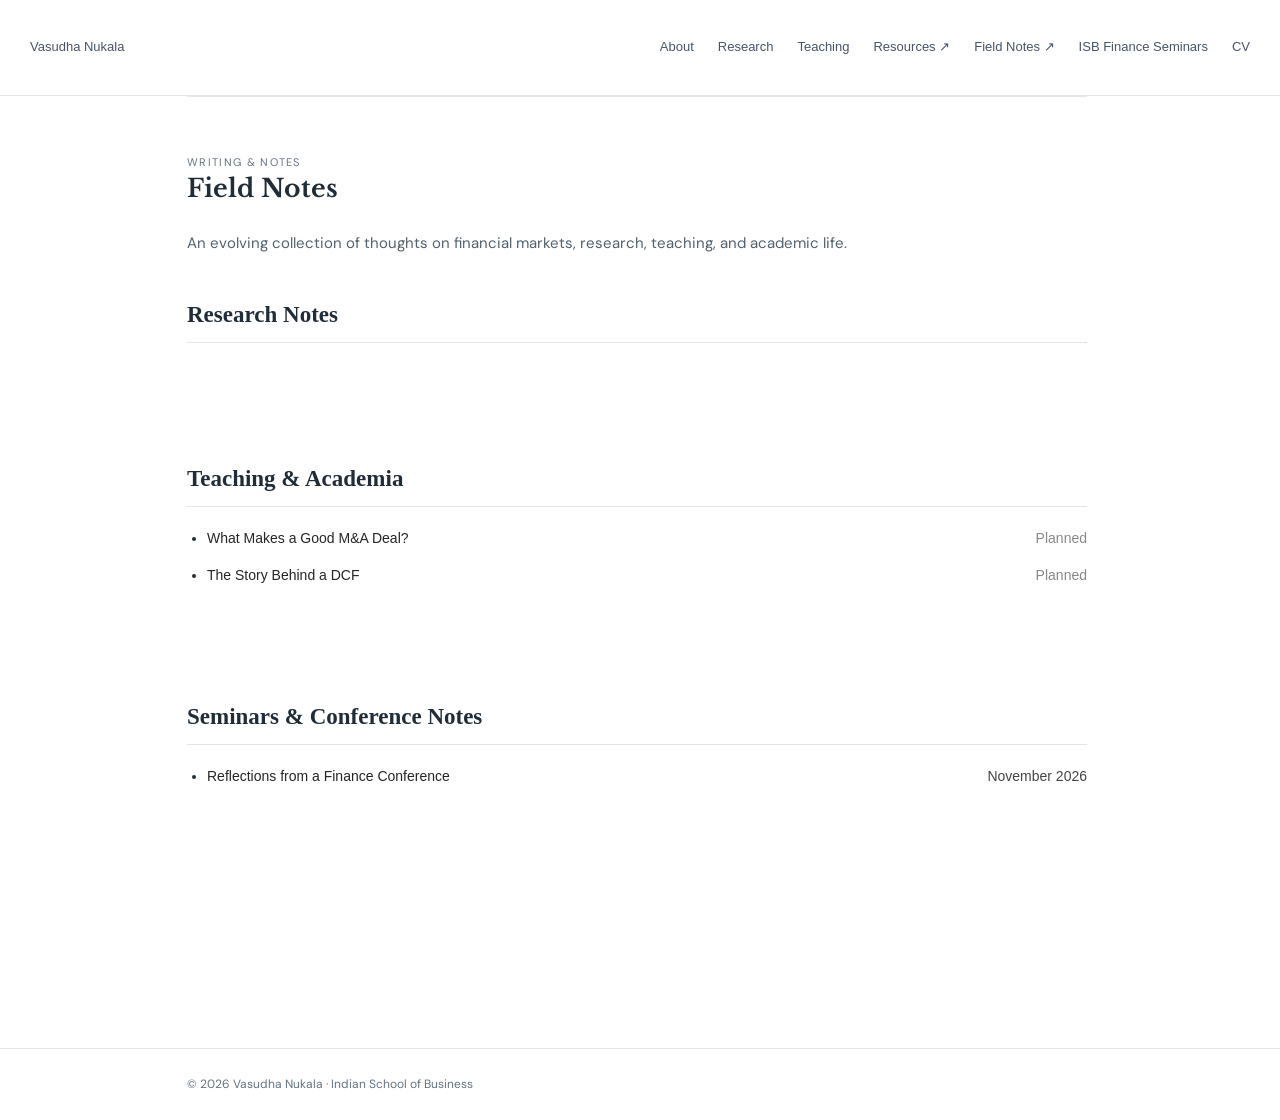
==== commit 38031814: "Refactor index.html by cleaning up styles and comments Removed unnecessary CSS styles and comments f" ====
--- a/notebook/index.html
+++ b/notebook/index.html
@@ -7,32 +7,17 @@
   <meta name="viewport" content="width=device-width, initial-scale=1">
 
   <title>Field Notes | Vasudha Nukala</title>
+
   <meta name="description"
         content="Field Notes by Vasudha Nukala">
 
   <link rel="stylesheet" href="../style.css?v=3">
 
-  
-/* Remove horizontal lines above section headings */
-#field-notes .notes-section {
-  border-top: none !important;
-  padding-top: 0 !important;
-}
-
-/* Keep only the line below each heading */
-#field-notes .notes-section h3 {
-  border-top: none !important;
-  border-bottom: 1px solid #e1e5e8;
-}
-
-/* Remove any divider between sections */
-#field-notes .notes-section::before {
-  display: none !important;
-}
-
-
   <style>
-    /* Field Notes index */
+
+    /* =====================================
+       FIELD NOTES PAGE
+       ===================================== */
 
     #field-notes {
       max-width: 900px;
@@ -45,9 +30,18 @@
       margin: 16px 0 42px;
     }
 
-    /* Preserve category headings */
+    /* =====================================
+       CATEGORY SECTIONS
+       ===================================== */
+
     #field-notes .notes-section {
       margin: 40px 0 48px;
+      border-top: none;
+      padding-top: 0;
+    }
+
+    #field-notes .notes-section::before {
+      display: none;
     }
 
     #field-notes .notes-section h3 {
@@ -56,88 +50,105 @@
       color: var(--ink);
       margin: 0 0 16px;
       padding-bottom: 12px;
+
+      /* Line below heading only */
+      border-top: none;
       border-bottom: 1px solid #e1e5e8;
     }
 
-    
-/* Consistent compact post lists */
-
-#field-notes .notes-list {
-  list-style: disc;
-  padding-left: 20px;
-  margin: 0;
-}
-
-#field-notes .notes-list li {
-  padding: 5px 0;
-  font-family: Arial, sans-serif;
-  font-size: 14px;
-  line-height: 1.5;
-}
-
-#field-notes .note-row {
-  display: grid;
-  grid-template-columns: minmax(0, 1fr) 150px;
-  column-gap: 20px;
-  align-items: baseline;
-}
-
-/* All post titles look the same */
-#field-notes .note-title,
-#field-notes .note-title a {
-  font-family: Arial, sans-serif;
-  font-size: 14px;
-  font-weight: 400;
-  color: #252525;
-  text-decoration: none;
-}
-
-#field-notes .note-title a:hover {
-  color: #28617e;
-  text-decoration: underline;
-}
-
-/* Consistent dates and statuses */
-#field-notes .note-date {
-  font-family: Arial, sans-serif;
-  font-size: 14px;
-  font-weight: 400;
-  color: #444;
-  text-align: right;
-  white-space: nowrap;
-}
-
-#field-notes .note-planned {
-  font-family: Arial, sans-serif;
-  font-size: 14px;
-  color: #888;
-  text-align: right;
-}
-    #field-notes .notes-empty {
-      color: #78838d;
+    /* =====================================
+       COMPACT NOTE LISTS
+       ===================================== */
+
+    #field-notes .notes-list {
+      list-style: disc;
+      padding-left: 20px;
+      margin: 0;
+    }
+
+    #field-notes .notes-list li {
+      padding: 5px 0;
+      font-family: Arial, sans-serif;
       font-size: 14px;
-      line-height: 1.7;
-      margin: 12px 0;
-    }
+      line-height: 1.5;
+    }
+
+    #field-notes .note-row {
+      display: grid;
+      grid-template-columns: minmax(0, 1fr) 150px;
+      column-gap: 20px;
+      align-items: baseline;
+    }
+
+    /* =====================================
+       POST TITLES
+       ===================================== */
+
+    #field-notes .note-title,
+    #field-notes .note-title a {
+      font-family: Arial, sans-serif;
+      font-size: 14px;
+      font-weight: 400;
+      color: #252525;
+      text-decoration: none;
+    }
+
+    /* Hover effect on clickable titles */
+    #field-notes .note-title a:hover {
+      color: #28617e;
+      text-decoration: underline;
+    }
+
+    /* =====================================
+       DATES AND STATUSES
+       ===================================== */
+
+    #field-notes .note-date {
+      font-family: Arial, sans-serif;
+      font-size: 14px;
+      font-weight: 400;
+      color: #444;
+      text-align: right;
+      white-space: nowrap;
+    }
+
+    #field-notes .note-planned {
+      font-family: Arial, sans-serif;
+      font-size: 14px;
+      color: #888;
+      text-align: right;
+    }
+
+    /* =====================================
+       MOBILE
+       ===================================== */
 
     @media (max-width: 650px) {
+
       #field-notes .note-row {
         grid-template-columns: minmax(0, 1fr);
         row-gap: 2px;
       }
 
-      #field-notes .note-date {
+      #field-notes .note-date,
+      #field-notes .note-planned {
         text-align: left;
         font-size: 12px;
         color: #888;
       }
-    }
+
+    }
+
   </style>
+
 </head>
 
 <body>
 
-  <!-- NAVIGATION -->
+  <!-- =====================================
+       NAVIGATION
+       ===================================== -->
+
   <header class="top">
     <div class="wrap nav">
 
@@ -158,7 +169,11 @@
     </div>
   </header>
 
-  <!-- MAIN CONTENT -->
+
+  <!-- =====================================
+       MAIN CONTENT
+       ===================================== -->
+
   <main class="wrap">
 
     <section id="field-notes">
@@ -175,100 +190,126 @@
       </p>
 
 
-<!-- ============================ -->
-<!-- RESEARCH NOTES -->
-<!-- ============================ -->
-
-<section class="notes-section">
-
-  <h3>Research Notes</h3>
-
-  <ul class="notes-list">
-
-   
-
-    <!-- Add new research posts here -->
-
-  </ul>
-
-</section>
-
-
-<!-- ============================ -->
-<!-- TEACHING & ACADEMIA -->
-<!-- ============================ -->
-
-<section class="notes-section">
-
-  <h3>Teaching & Academia</h3>
-
-  <ul class="notes-list">
-
-    <li>
-      <div class="note-row">
-        <span class="note-title">
-          What Makes a Good M&A Deal?
-        </span>
-        <span class="note-planned">
-          Planned
-        </span>
-      </div>
-    </li>
-
-    <li>
-      <div class="note-row">
-        <span class="note-title">
-          The Story Behind a DCF
-        </span>
-        <span class="note-planned">
-          Planned
-        </span>
-      </div>
-    </li>
-
-    <!-- Add new teaching posts here -->
-
-  </ul>
-
-</section>
-
-
-<!-- ============================ -->
-<!-- SEMINARS & CONFERENCES -->
-<!-- ============================ -->
-
-<section class="notes-section">
-
-  <h3>Seminars & Conference Notes</h3>
-
-  <ul class="notes-list">
-
-    <li>
-      <div class="note-row">
-        <span class="note-title">
-          <a href="conference-reflections.html">
-            Reflections from a Finance Conference
-          </a>
-        </span>
-        <span class="note-date">
-          November 2026
-        </span>
-      </div>
-    </li>
-
-    <!-- Add new seminar posts here -->
-
-  </ul>
-
-</section>
-      
+      <!-- =====================================
+           RESEARCH NOTES
+           ===================================== -->
+
+      <section class="notes-section">
+
+        <h3>Research Notes</h3>
+
+        <ul class="notes-list">
+
+          <!--
+          ADD PUBLISHED RESEARCH POSTS HERE
+
+          Example:
+
+          <li>
+            <div class="note-row">
+              <span class="note-title">
+                <a href="research-post.html">
+                  Title of Research Post
+                </a>
+              </span>
+              <span class="note-date">
+                October 2026
+              </span>
+            </div>
+          </li>
+          -->
+
+        </ul>
+
       </section>
 
+
+      <!-- =====================================
+           TEACHING & ACADEMIA
+           ===================================== -->
+
+      <section class="notes-section">
+
+        <h3>Teaching & Academia</h3>
+
+        <ul class="notes-list">
+
+          <li>
+            <div class="note-row">
+
+              <span class="note-title">
+                What Makes a Good M&amp;A Deal?
+              </span>
+
+              <span class="note-planned">
+                Planned
+              </span>
+
+            </div>
+          </li>
+
+          <li>
+            <div class="note-row">
+
+              <span class="note-title">
+                The Story Behind a DCF
+              </span>
+
+              <span class="note-planned">
+                Planned
+              </span>
+
+            </div>
+          </li>
+
+          <!-- Add future teaching posts here -->
+
+        </ul>
+
+      </section>
+
+
+      <!-- =====================================
+           SEMINARS & CONFERENCE NOTES
+           ===================================== -->
+
+      <section class="notes-section">
+
+        <h3>Seminars &amp; Conference Notes</h3>
+
+        <ul class="notes-list">
+
+          <li>
+            <div class="note-row">
+
+              <span class="note-title">
+                <a href="conference-reflections.html">
+                  Reflections from a Finance Conference
+                </a>
+              </span>
+
+              <span class="note-date">
+                November 2026
+              </span>
+
+            </div>
+          </li>
+
+          <!-- Add future seminar posts here -->
+
+        </ul>
+
+      </section>
+
     </section>
 
   </main>
 
-  <!-- FOOTER -->
+
+  <!-- =====================================
+       FOOTER
+       ===================================== -->
+
   <footer class="footer">
     <div class="wrap">
       © 2026 Vasudha Nukala · Indian School of Business
